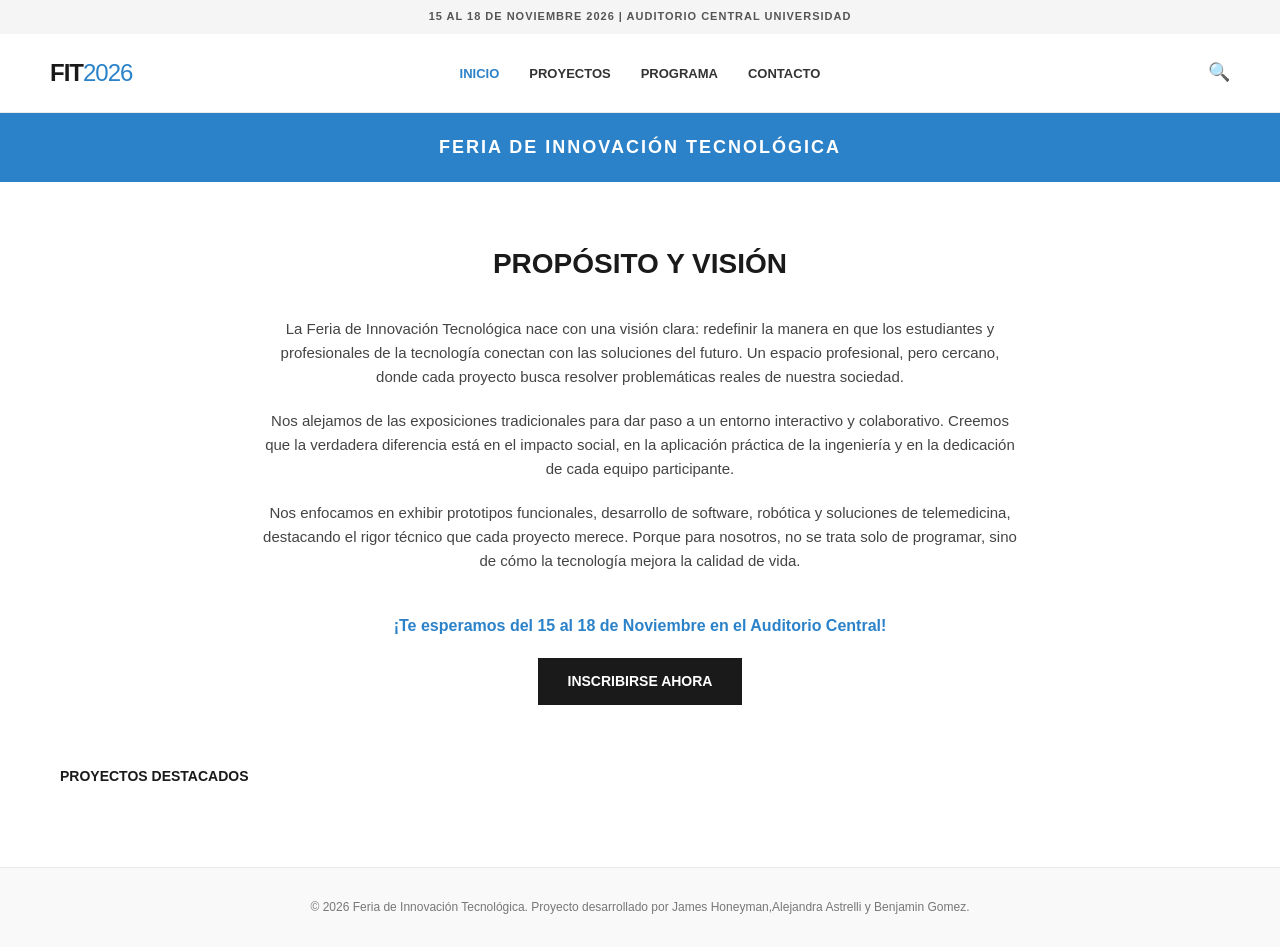
==== index.html @ aad3eea1 "Pagina Principal" ====
<!DOCTYPE html>
<html lang="es">
<head>
    <meta charset="UTF-8">
    <meta name="viewport" content="width=device-width, initial-scale=1.0">
    <title>Feria de Innovación Tecnológica</title>
    <link rel="stylesheet" href="css/styles.css">
</head>
<body>

    <!-- Franja superior de anuncio -->
    <div class="top-bar">
        <p>15 AL 18 DE NOVIEMBRE 2026 | AUDITORIO CENTRAL UNIVERSIDAD</p>
    </div>

    <!-- Encabezado con Logo y Navegación Centrada -->
    <header class="main-header">
        <div class="logo-container">
            <h1 class="logo">FIT<span>2026</span></h1>
        </div>
        
        <nav class="main-nav">
            <ul>
                <li><a href="index.html" class="active">INICIO</a></li>
                <li><a href="pagina1.html">PROYECTOS</a></li>
                <li><a href="pagina2.html">PROGRAMA</a></li>
                <li><a href="pagina3.html">CONTACTO</a></li>
            </ul>
        </nav>
        
        <!-- Iconos simulados a la derecha para equilibrar el diseño -->
        <div class="header-icons">
            <span class="icon">🔍</span>
        </div>
    </header>

    <!-- Franja Azul Institucional (Banner Título) -->
    <div class="title-banner">
        <h2>FERIA DE INNOVACIÓN TECNOLÓGICA</h2>
    </div>

    <!-- Contenido Principal Centrado -->
    <main>
        <section class="presentation-section">
            <h3>PROPÓSITO Y VISIÓN</h3>
            
            <p>La Feria de Innovación Tecnológica nace con una visión clara: redefinir la manera en que los estudiantes y profesionales de la tecnología conectan con las soluciones del futuro. Un espacio profesional, pero cercano, donde cada proyecto busca resolver problemáticas reales de nuestra sociedad.</p>
            
            <p>Nos alejamos de las exposiciones tradicionales para dar paso a un entorno interactivo y colaborativo. Creemos que la verdadera diferencia está en el impacto social, en la aplicación práctica de la ingeniería y en la dedicación de cada equipo participante.</p>
            
            <p>Nos enfocamos en exhibir prototipos funcionales, desarrollo de software, robótica y soluciones de telemedicina, destacando el rigor técnico que cada proyecto merece. Porque para nosotros, no se trata solo de programar, sino de cómo la tecnología mejora la calidad de vida.</p>
            
            <div class="cta-container">
                <p class="event-reminder"><strong>¡Te esperamos del 15 al 18 de Noviembre en el Auditorio Central!</strong></p>
                <a href="pagina3.html" class="btn-primary">INSCRIBIRSE AHORA</a>
            </div>
        </section>

        <!-- Aqui se deben dejar imagenes para la galeria  -->
        <section class="gallery-section">
            <h3 class="gallery-title">Proyectos Destacados</h3>
            <div class="image-grid">
                

            </div>
        </section>
    </main>

    <footer>
        <p>&copy; 2026 Feria de Innovación Tecnológica. Proyecto desarrollado por James Honeyman,Alejandra Astrelli y Benjamin Gomez.</p>
    </footer>

</body>
</html>
---- css/styles.css ----
/* Reset básico */
* {
    margin: 0;
    padding: 0;
    box-sizing: border-box;
    font-family: 'Helvetica Neue', Arial, sans-serif;
}

body {
    background-color: #ffffff;
    color: #1a1a1a;
    line-height: 1.6;
}

/* Franja superior pequeña */
.top-bar {
    background-color: #f5f5f5;
    text-align: center;
    padding: 8px;
    font-size: 11px;
    font-weight: bold;
    letter-spacing: 1px;
    color: #555;
}

/* Encabezado Principal */
.main-header {
    display: flex;
    justify-content: space-between;
    align-items: center;
    padding: 20px 50px;
    background-color: #fff;
    border-bottom: 1px solid #eaeaea;
}

.logo-container {
    flex: 1;
}

.logo {
    font-size: 24px;
    font-weight: 900;
    letter-spacing: -1px;
}

.logo span {
    font-weight: 300;
    color: #2b82c9; /* Azul institucional */
}

/* Navegación Centrada */
.main-nav {
    flex: 2;
    display: flex;
    justify-content: center;
}

.main-nav ul {
    list-style: none;
    display: flex;
    gap: 30px;
}

.main-nav ul li a {
    text-decoration: none;
    color: #333;
    font-size: 13px;
    font-weight: bold;
    text-transform: uppercase;
    transition: color 0.3s;
}

.main-nav ul li a:hover, .main-nav ul li a.active {
    color: #2b82c9;
}

.header-icons {
    flex: 1;
    display: flex;
    justify-content: flex-end;
    font-size: 18px;
}

/* Franja Azul (Banner) */
.title-banner {
    background-color: #2b82c9;
    color: #fff;
    text-align: center;
    padding: 20px 0;
}

.title-banner h2 {
    font-size: 18px;
    letter-spacing: 2px;
    margin: 0;
}

/* Sección de Presentación Centrada */
.presentation-section {
    max-width: 800px;
    margin: 60px auto;
    text-align: center;
    padding: 0 20px;
}

.presentation-section h3 {
    font-size: 28px;
    margin-bottom: 30px;
    text-transform: uppercase;
    font-weight: 900;
}

.presentation-section p {
    font-size: 15px;
    color: #444;
    margin-bottom: 20px;
}

/* Llamado a la acción */
.cta-container {
    margin-top: 40px;
}

.event-reminder {
    font-size: 16px !important;
    color: #2b82c9 !important;
    margin-bottom: 20px !important;
}

.btn-primary {
    display: inline-block;
    background-color: #1a1a1a;
    color: #fff;
    padding: 12px 30px;
    text-decoration: none;
    font-weight: bold;
    font-size: 14px;
    text-transform: uppercase;
    transition: background-color 0.3s;
}

.btn-primary:hover {
    background-color: #2b82c9;
}

/* Galería de Imágenes (Grid) */
.gallery-section {
    max-width: 1200px;
    margin: 0 auto 60px;
    padding: 0 20px;
}

.gallery-title {
    font-size: 14px;
    font-weight: bold;
    margin-bottom: 20px;
    text-transform: uppercase;
}

.image-grid {
    display: grid;
    grid-template-columns: repeat(4, 1fr);
    gap: 15px;
}

.grid-item img {
    width: 100%;
    height: 250px;
    object-fit: cover;
    background-color: #e0e0e0; /* Gris por si no hay imagen */
    display: block;
}

/* Responsive para pantallas pequeñas */
@media (max-width: 768px) {
    .image-grid {
        grid-template-columns: repeat(2, 1fr);
    }
    .main-header {
        flex-direction: column;
        gap: 20px;
    }
}

/* Pie de página */
footer {
    text-align: center;
    padding: 30px;
    background-color: #f9f9f9;
    font-size: 12px;
    color: #777;
    border-top: 1px solid #eaeaea;
}
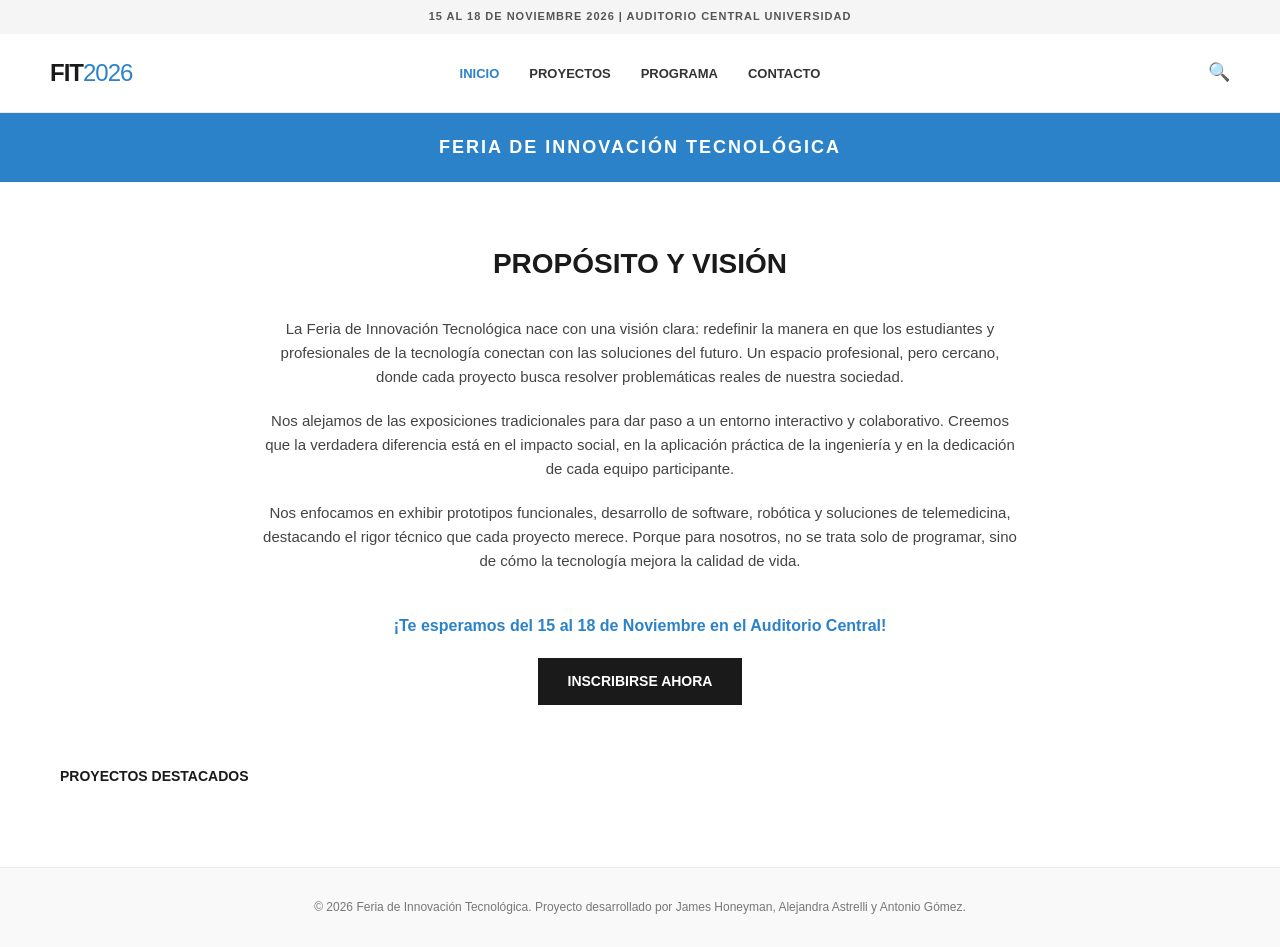
==== commit 38217535: "Creacion de la pagina de proyectos" ====
--- a/index.html
+++ b/index.html
@@ -1,11 +1,13 @@
 <!DOCTYPE html>
 <html lang="es">
+
 <head>
     <meta charset="UTF-8">
     <meta name="viewport" content="width=device-width, initial-scale=1.0">
     <title>Feria de Innovación Tecnológica</title>
     <link rel="stylesheet" href="css/styles.css">
 </head>
+
 <body>
 
     <!-- Franja superior de anuncio -->
@@ -18,16 +20,16 @@
         <div class="logo-container">
             <h1 class="logo">FIT<span>2026</span></h1>
         </div>
-        
+
         <nav class="main-nav">
             <ul>
                 <li><a href="index.html" class="active">INICIO</a></li>
-                <li><a href="pagina1.html">PROYECTOS</a></li>
+                <li><a href="proyectos.html">PROYECTOS</a></li>
                 <li><a href="pagina2.html">PROGRAMA</a></li>
                 <li><a href="pagina3.html">CONTACTO</a></li>
             </ul>
         </nav>
-        
+
         <!-- Iconos simulados a la derecha para equilibrar el diseño -->
         <div class="header-icons">
             <span class="icon">🔍</span>
@@ -43,15 +45,22 @@
     <main>
         <section class="presentation-section">
             <h3>PROPÓSITO Y VISIÓN</h3>
-            
-            <p>La Feria de Innovación Tecnológica nace con una visión clara: redefinir la manera en que los estudiantes y profesionales de la tecnología conectan con las soluciones del futuro. Un espacio profesional, pero cercano, donde cada proyecto busca resolver problemáticas reales de nuestra sociedad.</p>
-            
-            <p>Nos alejamos de las exposiciones tradicionales para dar paso a un entorno interactivo y colaborativo. Creemos que la verdadera diferencia está en el impacto social, en la aplicación práctica de la ingeniería y en la dedicación de cada equipo participante.</p>
-            
-            <p>Nos enfocamos en exhibir prototipos funcionales, desarrollo de software, robótica y soluciones de telemedicina, destacando el rigor técnico que cada proyecto merece. Porque para nosotros, no se trata solo de programar, sino de cómo la tecnología mejora la calidad de vida.</p>
-            
+
+            <p>La Feria de Innovación Tecnológica nace con una visión clara: redefinir la manera en que los estudiantes
+                y profesionales de la tecnología conectan con las soluciones del futuro. Un espacio profesional, pero
+                cercano, donde cada proyecto busca resolver problemáticas reales de nuestra sociedad.</p>
+
+            <p>Nos alejamos de las exposiciones tradicionales para dar paso a un entorno interactivo y colaborativo.
+                Creemos que la verdadera diferencia está en el impacto social, en la aplicación práctica de la
+                ingeniería y en la dedicación de cada equipo participante.</p>
+
+            <p>Nos enfocamos en exhibir prototipos funcionales, desarrollo de software, robótica y soluciones de
+                telemedicina, destacando el rigor técnico que cada proyecto merece. Porque para nosotros, no se trata
+                solo de programar, sino de cómo la tecnología mejora la calidad de vida.</p>
+
             <div class="cta-container">
-                <p class="event-reminder"><strong>¡Te esperamos del 15 al 18 de Noviembre en el Auditorio Central!</strong></p>
+                <p class="event-reminder"><strong>¡Te esperamos del 15 al 18 de Noviembre en el Auditorio
+                        Central!</strong></p>
                 <a href="pagina3.html" class="btn-primary">INSCRIBIRSE AHORA</a>
             </div>
         </section>
@@ -60,15 +69,17 @@
         <section class="gallery-section">
             <h3 class="gallery-title">Proyectos Destacados</h3>
             <div class="image-grid">
-                
+
 
             </div>
         </section>
     </main>
 
     <footer>
-        <p>&copy; 2026 Feria de Innovación Tecnológica. Proyecto desarrollado por James Honeyman,Alejandra Astrelli y Benjamin Gomez.</p>
+        <p>&copy; 2026 Feria de Innovación Tecnológica. Proyecto desarrollado por James Honeyman, Alejandra Astrelli y
+            Antonio Gómez.</p>
     </footer>
 
 </body>
+
 </html>
--- a/css/styles.css
+++ b/css/styles.css
@@ -12,7 +12,7 @@
     line-height: 1.6;
 }
 
-/* Franja superior pequeña */
+
 .top-bar {
     background-color: #f5f5f5;
     text-align: center;
@@ -23,7 +23,7 @@
     color: #555;
 }
 
-/* Encabezado Principal */
+
 .main-header {
     display: flex;
     justify-content: space-between;
@@ -45,10 +45,10 @@
 
 .logo span {
     font-weight: 300;
-    color: #2b82c9; /* Azul institucional */
-}
-
-/* Navegación Centrada */
+    color: #2b82c9;
+}
+
+
 .main-nav {
     flex: 2;
     display: flex;
@@ -70,7 +70,8 @@
     transition: color 0.3s;
 }
 
-.main-nav ul li a:hover, .main-nav ul li a.active {
+.main-nav ul li a:hover,
+.main-nav ul li a.active {
     color: #2b82c9;
 }
 
@@ -81,7 +82,7 @@
     font-size: 18px;
 }
 
-/* Franja Azul (Banner) */
+
 .title-banner {
     background-color: #2b82c9;
     color: #fff;
@@ -95,7 +96,7 @@
     margin: 0;
 }
 
-/* Sección de Presentación Centrada */
+
 .presentation-section {
     max-width: 800px;
     margin: 60px auto;
@@ -116,7 +117,7 @@
     margin-bottom: 20px;
 }
 
-/* Llamado a la acción */
+
 .cta-container {
     margin-top: 40px;
 }
@@ -143,7 +144,7 @@
     background-color: #2b82c9;
 }
 
-/* Galería de Imágenes (Grid) */
+/* Galería de Imágenes  */
 .gallery-section {
     max-width: 1200px;
     margin: 0 auto 60px;
@@ -167,22 +168,122 @@
     width: 100%;
     height: 250px;
     object-fit: cover;
-    background-color: #e0e0e0; /* Gris por si no hay imagen */
+    background-color: #e0e0e0;
+    /* en este espacio pueden dejar una imagen*/
     display: block;
 }
 
-/* Responsive para pantallas pequeñas */
+
 @media (max-width: 768px) {
     .image-grid {
         grid-template-columns: repeat(2, 1fr);
     }
+
     .main-header {
         flex-direction: column;
         gap: 20px;
     }
 }
 
-/* Pie de página */
+
+/* Proyectos */
+.projects-section {
+    max-width: 1200px;
+    margin: 0 auto 60px;
+    padding: 0 20px;
+    display: grid;
+    grid-template-columns: repeat(auto-fit, minmax(300px, 1fr));
+    gap: 30px;
+}
+
+.project-card {
+    background-color: #fff;
+    border: 1px solid #eaeaea;
+    border-radius: 12px;
+    overflow: hidden;
+    text-align: left;
+    transition: transform 0.3s, box-shadow 0.3s;
+    display: flex;
+    flex-direction: column;
+}
+
+.project-card:hover {
+    transform: translateY(-5px);
+    box-shadow: 0 10px 20px rgba(0, 0, 0, 0.05);
+}
+
+.project-image {
+    width: 100%;
+    height: 180px;
+    background-color: #f0f0f0;
+}
+
+.project-image img {
+    width: 100%;
+    height: 100%;
+    object-fit: cover;
+}
+
+.project-content {
+    padding: 20px;
+    flex-grow: 1;
+    display: flex;
+    flex-direction: column;
+}
+
+.project-category {
+    display: inline-block;
+    background-color: #e8f0fe;
+    color: #2b82c9;
+    font-size: 11px;
+    font-weight: bold;
+    padding: 4px 10px;
+    border-radius: 20px;
+    text-transform: uppercase;
+    margin-bottom: 12px;
+    align-self: flex-start;
+}
+
+.project-card h3 {
+    font-size: 20px;
+    margin-bottom: 10px;
+    color: #1a1a1a;
+}
+
+.project-card p {
+    font-size: 14px;
+    color: #555;
+    margin-bottom: 15px;
+    line-height: 1.5;
+}
+
+.project-meta {
+    margin-top: auto;
+    font-size: 12px;
+    color: #666;
+    border-top: 1px solid #eaeaea;
+    padding-top: 12px;
+}
+
+.meta-item {
+    margin-bottom: 5px;
+}
+
+.meta-item strong {
+    color: #333;
+}
+
+.project-footer {
+    padding: 0 20px 20px;
+}
+
+.project-footer .btn-primary {
+    display: block;
+    text-align: center;
+    border-radius: 6px;
+    padding: 10px 15px;
+}
+
 footer {
     text-align: center;
     padding: 30px;
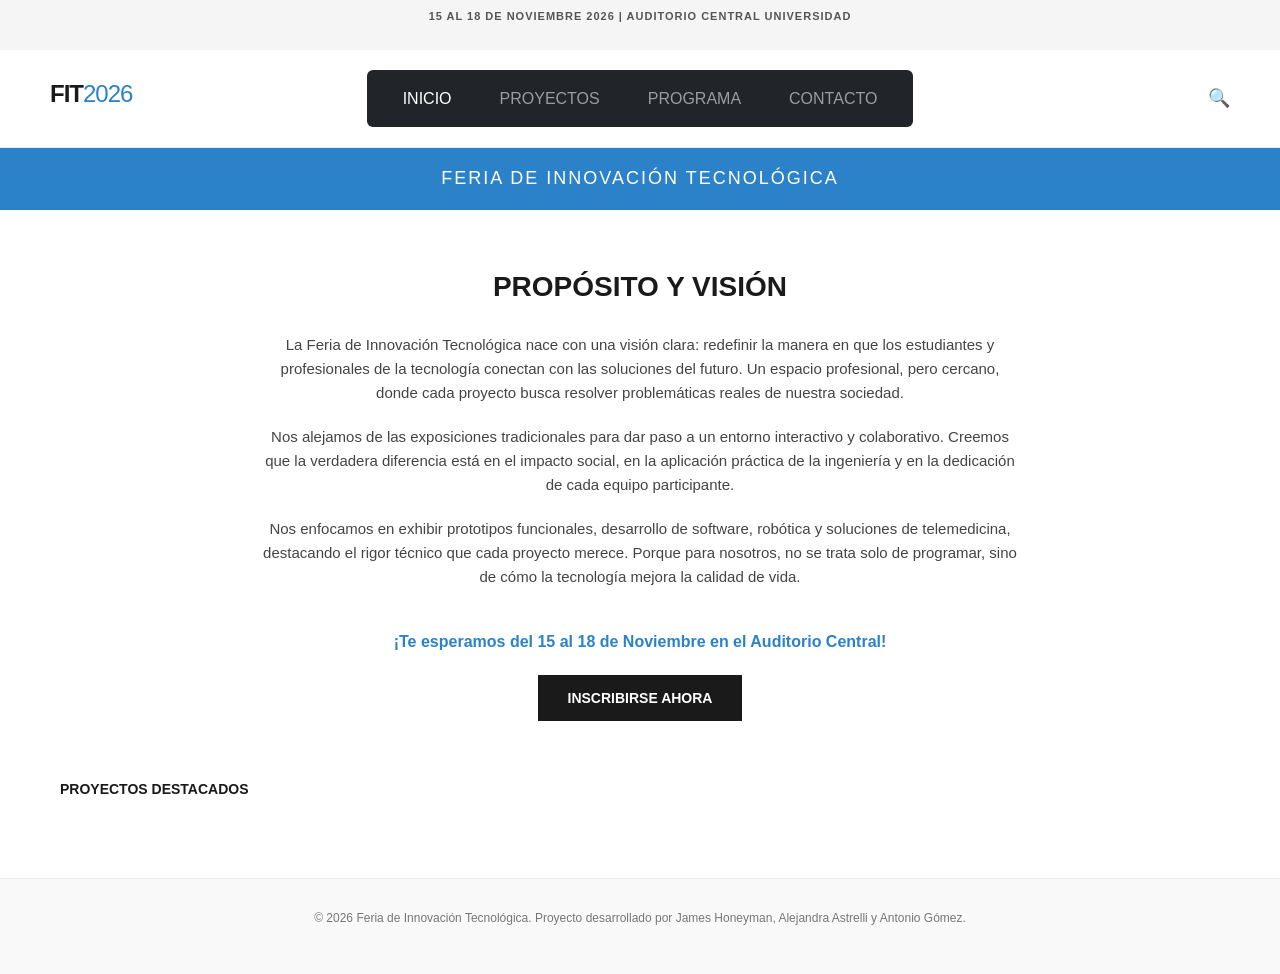
==== commit b460e893: "Update index.html unifique las paginas" ====
--- a/index.html
+++ b/index.html
@@ -5,6 +5,8 @@
     <meta charset="UTF-8">
     <meta name="viewport" content="width=device-width, initial-scale=1.0">
     <title>Feria de Innovación Tecnológica</title>
+    <!-- boostrap  -->
+    <link href="https://cdn.jsdelivr.net/npm/bootstrap@5.3.0/dist/css/bootstrap.min.css" rel="stylesheet">
     <link rel="stylesheet" href="css/styles.css">
 </head>
 
@@ -21,13 +23,21 @@
             <h1 class="logo">FIT<span>2026</span></h1>
         </div>
 
-        <nav class="main-nav">
-            <ul>
-                <li><a href="index.html" class="active">INICIO</a></li>
-                <li><a href="proyectos.html">PROYECTOS</a></li>
-                <li><a href="pagina2.html">PROGRAMA</a></li>
-                <li><a href="pagina3.html">CONTACTO</a></li>
-            </ul>
+        <!--reemplacé el menu del main por la barra del boostrap-->
+        <nav class="navbar navbar-expand-lg navbar-dark bg-dark rounded">
+            <div class="container-fluid">
+                <button class="navbar-toggler" type="button" data-bs-toggle="collapse" data-bs-target="#navbarNav">
+                    <span class="navbar-toggler-icon"></span>
+                </button>
+                <div class="collapse navbar-collapse justify-content-center" id="navbarNav">
+                    <ul class="navbar-nav">
+                        <li class="nav-item px-3"><a class="nav-link active" href="index.html">INICIO</a></li>
+                        <li class="nav-item px-3"><a class="nav-link" href="proyectos.html">PROYECTOS</a></li>
+                        <li class="nav-item px-3"><a class="nav-link" href="programa.html">PROGRAMA</a></li>
+                        <li class="nav-item px-3"><a class="nav-link" href="contacto.html">CONTACTO</a></li>
+                    </ul>
+                </div>
+            </div>
         </nav>
 
         <!-- Iconos simulados a la derecha para equilibrar el diseño -->
@@ -61,7 +71,8 @@
             <div class="cta-container">
                 <p class="event-reminder"><strong>¡Te esperamos del 15 al 18 de Noviembre en el Auditorio
                         Central!</strong></p>
-                <a href="pagina3.html" class="btn-primary">INSCRIBIRSE AHORA</a>
+                <!-- enlace "pagina3.html" a "contacto.html"  -->
+                <a href="contacto.html" class="btn-primary">INSCRIBIRSE AHORA</a>
             </div>
         </section>
 
@@ -69,7 +80,6 @@
         <section class="gallery-section">
             <h3 class="gallery-title">Proyectos Destacados</h3>
             <div class="image-grid">
-
 
             </div>
         </section>
@@ -80,6 +90,8 @@
             Antonio Gómez.</p>
     </footer>
 
+    <!--boostrap-->
+    <script src="https://cdn.jsdelivr.net/npm/bootstrap@5.3.0/dist/js/bootstrap.bundle.min.js"></script>
 </body>
 
-</html>+</html>
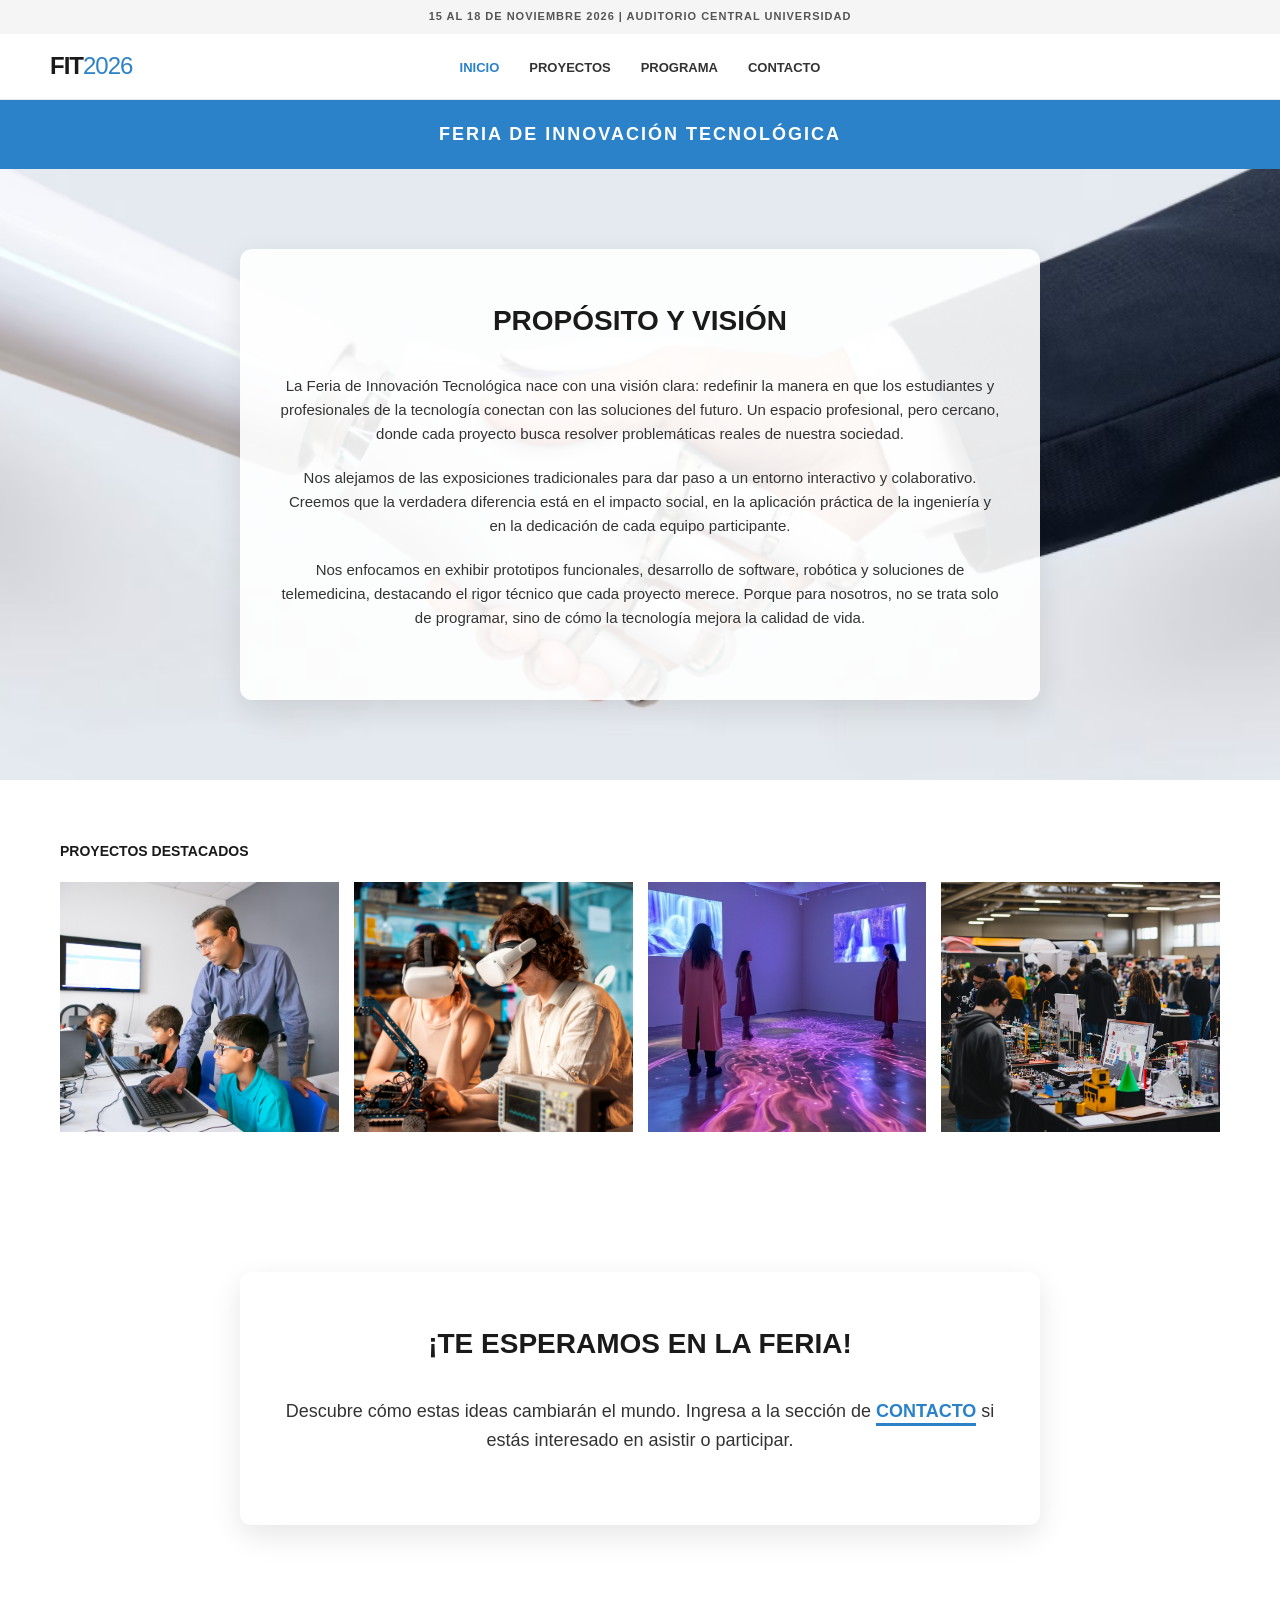
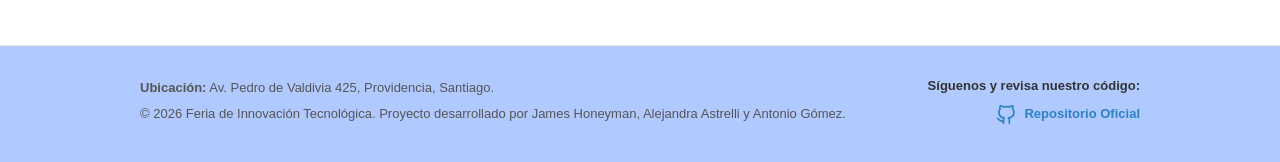
==== commit cc0f1c46: "Arreglo de las barras de navegacion, implementacion de imagenes y arreglos en la pagina de proyectos" ====
--- a/index.html
+++ b/index.html
@@ -5,44 +5,31 @@
     <meta charset="UTF-8">
     <meta name="viewport" content="width=device-width, initial-scale=1.0">
     <title>Feria de Innovación Tecnológica</title>
-    <!-- boostrap  -->
-    <link href="https://cdn.jsdelivr.net/npm/bootstrap@5.3.0/dist/css/bootstrap.min.css" rel="stylesheet">
     <link rel="stylesheet" href="css/styles.css">
 </head>
 
 <body>
 
-    <!-- Franja superior de anuncio -->
     <div class="top-bar">
         <p>15 AL 18 DE NOVIEMBRE 2026 | AUDITORIO CENTRAL UNIVERSIDAD</p>
     </div>
 
-    <!-- Encabezado con Logo y Navegación Centrada -->
     <header class="main-header">
         <div class="logo-container">
             <h1 class="logo">FIT<span>2026</span></h1>
         </div>
 
-        <!--reemplacé el menu del main por la barra del boostrap-->
-        <nav class="navbar navbar-expand-lg navbar-dark bg-dark rounded">
-            <div class="container-fluid">
-                <button class="navbar-toggler" type="button" data-bs-toggle="collapse" data-bs-target="#navbarNav">
-                    <span class="navbar-toggler-icon"></span>
-                </button>
-                <div class="collapse navbar-collapse justify-content-center" id="navbarNav">
-                    <ul class="navbar-nav">
-                        <li class="nav-item px-3"><a class="nav-link active" href="index.html">INICIO</a></li>
-                        <li class="nav-item px-3"><a class="nav-link" href="proyectos.html">PROYECTOS</a></li>
-                        <li class="nav-item px-3"><a class="nav-link" href="programa.html">PROGRAMA</a></li>
-                        <li class="nav-item px-3"><a class="nav-link" href="contacto.html">CONTACTO</a></li>
-                    </ul>
-                </div>
-            </div>
+        <nav class="main-nav">
+            <ul>
+                <li><a href="index.html" class="active">INICIO</a></li>
+                <li><a href="proyectos.html">PROYECTOS</a></li>
+                <li><a href="programa.html">PROGRAMA</a></li>
+                <li><a href="contacto.html">CONTACTO</a></li>
+            </ul>
         </nav>
 
-        <!-- Iconos simulados a la derecha para equilibrar el diseño -->
         <div class="header-icons">
-            <span class="icon">🔍</span>
+            <span class="icon"></span>
         </div>
     </header>
 
@@ -53,45 +40,93 @@
 
     <!-- Contenido Principal Centrado -->
     <main>
-        <section class="presentation-section">
-            <h3>PROPÓSITO Y VISIÓN</h3>
+        <!-- Sección con imagen de fondo sutil y texto legible -->
+        <section class="presentation-section con-fondo">
+            <div class="contenedor-texto-fondo">
+                <h3>PROPÓSITO Y VISIÓN</h3>
 
-            <p>La Feria de Innovación Tecnológica nace con una visión clara: redefinir la manera en que los estudiantes
-                y profesionales de la tecnología conectan con las soluciones del futuro. Un espacio profesional, pero
-                cercano, donde cada proyecto busca resolver problemáticas reales de nuestra sociedad.</p>
+                <p>La Feria de Innovación Tecnológica nace con una visión clara: redefinir la manera en que los
+                    estudiantes
+                    y profesionales de la tecnología conectan con las soluciones del futuro. Un espacio profesional,
+                    pero
+                    cercano, donde cada proyecto busca resolver problemáticas reales de nuestra sociedad.</p>
 
-            <p>Nos alejamos de las exposiciones tradicionales para dar paso a un entorno interactivo y colaborativo.
-                Creemos que la verdadera diferencia está en el impacto social, en la aplicación práctica de la
-                ingeniería y en la dedicación de cada equipo participante.</p>
+                <p>Nos alejamos de las exposiciones tradicionales para dar paso a un entorno interactivo y colaborativo.
+                    Creemos que la verdadera diferencia está en el impacto social, en la aplicación práctica de la
+                    ingeniería y en la dedicación de cada equipo participante.</p>
 
-            <p>Nos enfocamos en exhibir prototipos funcionales, desarrollo de software, robótica y soluciones de
-                telemedicina, destacando el rigor técnico que cada proyecto merece. Porque para nosotros, no se trata
-                solo de programar, sino de cómo la tecnología mejora la calidad de vida.</p>
+                <p>Nos enfocamos en exhibir prototipos funcionales, desarrollo de software, robótica y soluciones de
+                    telemedicina, destacando el rigor técnico que cada proyecto merece. Porque para nosotros, no se
+                    trata
+                    solo de programar, sino de cómo la tecnología mejora la calidad de vida.</p>
 
-            <div class="cta-container">
-                <p class="event-reminder"><strong>¡Te esperamos del 15 al 18 de Noviembre en el Auditorio
-                        Central!</strong></p>
-                <!-- enlace "pagina3.html" a "contacto.html"  -->
-                <a href="contacto.html" class="btn-primary">INSCRIBIRSE AHORA</a>
+        </section>
+
+        <section class="gallery-section">
+            <h3 class="gallery-title">Proyectos Destacados</h3>
+            <div class="image-grid">
+                <div class="grid-item">
+                    <img src="img/pupils-doing-task-laptops-focused-teacher-monitoring-them.jpg"
+                        alt="Forjando el futuro digital.">
+                </div>
+                <div class="grid-item">
+                    <img src="img/young-man-woman-vr-glasses-doing-experiments-robotics-laboratory-robot-tools.jpg"
+                        alt="Ideas que desafían los límites.">
+                </div>
+                <div class="grid-item">
+                    <img src="img/Exposicion-inmersiva-de-arte-digital.jpeg" alt="Innovación pura en exhibición.">
+                </div>
+                <div class="grid-item">
+                    <img src="img/StockCake-Feria_tecnológica_innovadora-1278825-standard.jpg"
+                        alt="Ingeniería de próxima generación.">
+                </div>
             </div>
         </section>
 
-        <!-- Aqui se deben dejar imagenes para la galeria  -->
-        <section class="gallery-section">
-            <h3 class="gallery-title">Proyectos Destacados</h3>
-            <div class="image-grid">
-
+        <section class="presentation-section con-fondo-contacto " style="margin-bottom: 0;">
+            <div class="contenedor-texto-fondo">
+                <h2>¡TE ESPERAMOS EN LA FERIA!</h2>
+                <p style="font-size: 18px; margin-top: 15px;">
+                    Descubre cómo estas ideas cambiarán el mundo. Ingresa a la sección de
+                    <a href="contacto.html" class="link-destacado">CONTACTO</a>
+                    si estás interesado en asistir o participar.
+                </p>
             </div>
         </section>
     </main>
 
-    <footer>
-        <p>&copy; 2026 Feria de Innovación Tecnológica. Proyecto desarrollado por James Honeyman, Alejandra Astrelli y
-            Antonio Gómez.</p>
+    <footer class="main-footer">
+        <div class="footer-content">
+            <div class="footer-info">
+                <p><strong>Ubicación:</strong> Av. Pedro de Valdivia 425, Providencia, Santiago.</p>
+                <p>&copy; 2026 Feria de Innovación Tecnológica. Proyecto desarrollado por James Honeyman, Alejandra
+                    Astrelli y Antonio Gómez.</p>
+            </div>
+
+            <div class="footer-social">
+                <p>Síguenos y revisa nuestro código:</p>
+                <a href="https://github.com/jamesuhoneyman-source/EVALUACI-N-DESARROLLO-DE-APLICACIONES-WEB-SOLEMNE-N-1"
+                    target="_blank" class="github-link">
+                    <svg viewBox="0 0 24 24" width="20" height="20" stroke="currentColor" stroke-width="2" fill="none"
+                        stroke-linecap="round" stroke-linejoin="round">
+                        <path
+                            d="M9 19c-5 1.5-5-2.5-7-3m14 6v-3.87a3.37 3.37 0 0 0-.94-2.61c3.14-.35 6.44-1.54 6.44-7A5.44 5.44 0 0 0 20 4.77 5.07 5.07 0 0 0 19.91 1S18.73.65 16 2.48a13.38 13.38 0 0 0-7 0C6.27.65 5.09 1 5.09 1A5.07 5.07 0 0 0 5 4.77a5.44 5.44 0 0 0-1.5 3.78c0 5.42 3.3 6.61 6.44 7A3.37 3.37 0 0 0 9 18.13V22">
+                        </path>
+                    </svg>
+                    Repositorio Oficial
+                </a>
+            </div>
+        </div>
     </footer>
 
-    <!--boostrap-->
-    <script src="https://cdn.jsdelivr.net/npm/bootstrap@5.3.0/dist/js/bootstrap.bundle.min.js"></script>
+    <script>
+        window.addEventListener('scroll', function () {
+            const header = document.querySelector('.main-header');
+
+            header.classList.toggle('scrolled', window.scrollY > 50);
+        });
+    </script>
+
 </body>
 
-</html>
+</html>
--- a/css/styles.css
+++ b/css/styles.css
@@ -1,4 +1,3 @@
-/* Reset básico */
 * {
     margin: 0;
     padding: 0;
@@ -12,7 +11,6 @@
     line-height: 1.6;
 }
 
-
 .top-bar {
     background-color: #f5f5f5;
     text-align: center;
@@ -23,7 +21,12 @@
     color: #555;
 }
 
-
+.top-bar p {
+    margin: 0 !important;
+    padding: 0 !important;
+}
+
+/*NAVEGACIÓN*/
 .main-header {
     display: flex;
     justify-content: space-between;
@@ -31,6 +34,19 @@
     padding: 20px 50px;
     background-color: #fff;
     border-bottom: 1px solid #eaeaea;
+
+    position: sticky;
+    top: 0;
+    z-index: 1000;
+    transition: padding 0.3s ease, box-shadow 0.3s ease, background-color 0.3s ease;
+}
+
+.main-header.scrolled {
+    padding: 10px 50px;
+    background-color: rgba(255, 255, 255, 0.95);
+    box-shadow: 0 4px 15px rgba(0, 0, 0, 0.08);
+    border-bottom: none;
+    backdrop-filter: blur(5px);
 }
 
 .logo-container {
@@ -41,6 +57,9 @@
     font-size: 24px;
     font-weight: 900;
     letter-spacing: -1px;
+    margin: 0 !important;
+    padding: 0 !important;
+    line-height: 1;
 }
 
 .logo span {
@@ -48,7 +67,6 @@
     color: #2b82c9;
 }
 
-
 .main-nav {
     flex: 2;
     display: flex;
@@ -56,9 +74,11 @@
 }
 
 .main-nav ul {
-    list-style: none;
-    display: flex;
-    gap: 30px;
+    list-style: none !important;
+    display: flex !important;
+    gap: 30px !important;
+    margin: 0 !important;
+    padding: 0 !important;
 }
 
 .main-nav ul li a {
@@ -79,9 +99,8 @@
     flex: 1;
     display: flex;
     justify-content: flex-end;
-    font-size: 18px;
-}
-
+    font-size: center;
+}
 
 .title-banner {
     background-color: #2b82c9;
@@ -96,15 +115,39 @@
     margin: 0;
 }
 
-
+/*SECCIONES CON FONDO EXTENDIDO*/
 .presentation-section {
+    width: 100%;
+    padding: 80px 20px;
+    margin: 0 0 60px 0;
+}
+
+.con-fondo {
+    background: url('../img/tecnologia-fondo-AI-transformacion-digital.png');
+    background-size: cover;
+    background-position: center;
+    background-attachment: fixed;
+}
+
+.con-fondo-contacto {
+    background: url('../img/Orador_cautivando_a_la_audiencia-661003-standard.jpg');
+    background-size: cover;
+    background-position: center;
+    background-attachment: fixed;
+}
+
+.contenedor-texto-fondo {
     max-width: 800px;
-    margin: 60px auto;
+    margin: 0 auto;
     text-align: center;
-    padding: 0 20px;
-}
-
-.presentation-section h3 {
+    padding: 50px 40px;
+    background-color: rgba(255, 255, 255, 0.9);
+    border-radius: 12px;
+    box-shadow: 0 10px 30px rgba(0, 0, 0, 0.1);
+}
+
+.presentation-section h3,
+.contenedor-texto-fondo h2 {
     font-size: 28px;
     margin-bottom: 30px;
     text-transform: uppercase;
@@ -113,38 +156,38 @@
 
 .presentation-section p {
     font-size: 15px;
-    color: #444;
+    color: #333;
     margin-bottom: 20px;
-}
-
-
-.cta-container {
-    margin-top: 40px;
-}
-
-.event-reminder {
-    font-size: 16px !important;
-    color: #2b82c9 !important;
-    margin-bottom: 20px !important;
-}
-
-.btn-primary {
-    display: inline-block;
-    background-color: #1a1a1a;
-    color: #fff;
-    padding: 12px 30px;
+    font-weight: 500;
+}
+
+.link-destacado {
+    color: #2b82c9;
+    font-weight: 900;
     text-decoration: none;
-    font-weight: bold;
-    font-size: 14px;
-    text-transform: uppercase;
-    transition: background-color 0.3s;
-}
-
-.btn-primary:hover {
-    background-color: #2b82c9;
-}
-
-/* Galería de Imágenes  */
+    border-bottom: 3px solid #2b82c9;
+    padding-bottom: 2px;
+    transition: color 0.3s, border-color 0.3s;
+}
+
+.link-destacado:hover {
+    color: #1a1a1a;
+    border-color: #1a1a1a;
+}
+
+/*EFECTO SCROLL*/
+.reveal {
+    opacity: 0;
+    transform: translateY(60px);
+    transition: all 0.8s cubic-bezier(0.5, 0, 0, 1);
+}
+
+.reveal.active {
+    opacity: 1;
+    transform: translateY(0);
+}
+
+/*GALERÍA DE IMÁGENES*/
 .gallery-section {
     max-width: 1200px;
     margin: 0 auto 60px;
@@ -169,11 +212,58 @@
     height: 250px;
     object-fit: cover;
     background-color: #e0e0e0;
-    /* en este espacio pueden dejar una imagen*/
     display: block;
 }
 
-
+/*FOOTER INSTITUCIONAL*/
+.main-footer {
+    background-color: #b0c9ff;
+    border-top: 1px solid #eaeaea;
+    padding: 30px 20px;
+    color: #555;
+    font-size: 13px;
+    margin-top: 40px;
+}
+
+.footer-content {
+    max-width: 1000px;
+    margin: 0 auto;
+    display: flex;
+    justify-content: space-between;
+    align-items: center;
+    flex-wrap: wrap;
+    gap: 20px;
+}
+
+.footer-info p {
+    margin-bottom: 5px;
+}
+
+.footer-social {
+    text-align: right;
+}
+
+.footer-social p {
+    margin-bottom: 8px;
+    font-weight: bold;
+    color: #333;
+}
+
+.github-link {
+    display: inline-flex;
+    align-items: center;
+    gap: 8px;
+    text-decoration: none;
+    color: #2b82c9;
+    font-weight: bold;
+    transition: color 0.3s ease;
+}
+
+.github-link:hover {
+    color: #1a5c94;
+}
+
+/*RESPONSIVIDAD */
 @media (max-width: 768px) {
     .image-grid {
         grid-template-columns: repeat(2, 1fr);
@@ -183,10 +273,18 @@
         flex-direction: column;
         gap: 20px;
     }
-}
-
-
-/* Proyectos */
+
+    .footer-content {
+        flex-direction: column;
+        text-align: center;
+    }
+
+    .footer-social {
+        text-align: center;
+    }
+}
+
+/*CÓDIGO DE PROYECTOS*/
 .projects-section {
     max-width: 1200px;
     margin: 0 auto 60px;
@@ -279,16 +377,41 @@
 
 .project-footer .btn-primary {
     display: block;
+    background-color: #1a1a1a;
+    color: #fff;
+    text-decoration: none;
+    font-weight: bold;
+    font-size: 14px;
+    text-transform: uppercase;
+    transition: background-color 0.3s;
     text-align: center;
     border-radius: 6px;
     padding: 10px 15px;
-}
-
-footer {
-    text-align: center;
-    padding: 30px;
-    background-color: #f9f9f9;
-    font-size: 12px;
-    color: #777;
-    border-top: 1px solid #eaeaea;
+    border: none;
+    cursor: pointer;
+}
+
+.project-footer .btn-primary:hover {
+    background-color: #2b82c9;
+}
+
+/* Botón principal (Global) */
+.btn-primary {
+    display: inline-block;
+    background-color: #1a1a1a;
+    color: #fff;
+    padding: 12px 30px;
+    text-decoration: none;
+    font-weight: bold;
+    font-size: 14px;
+    text-transform: uppercase;
+    transition: background-color 0.3s;
+    border: none;
+    cursor: pointer;
+    border-radius: 6px;
+}
+
+.btn-primary:hover {
+    background-color: #2b82c9;
+    color: #fff;
 }
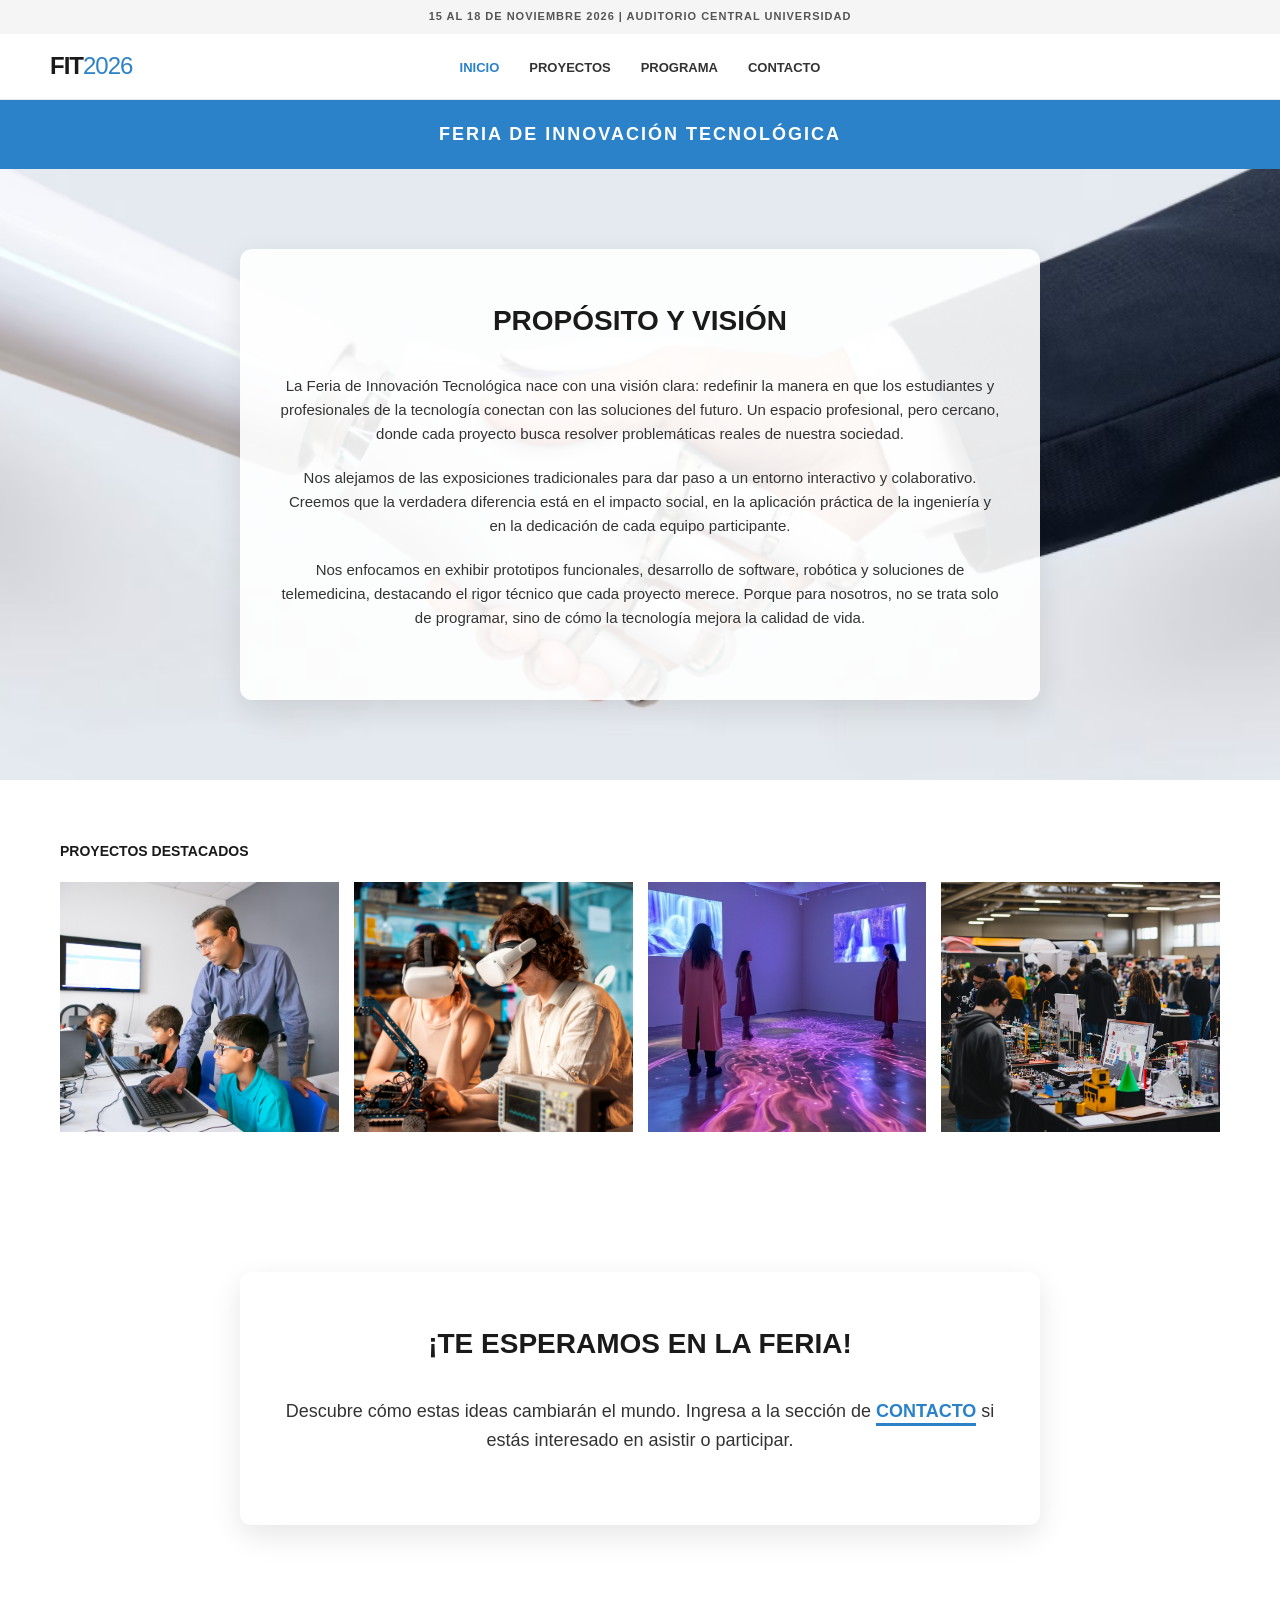
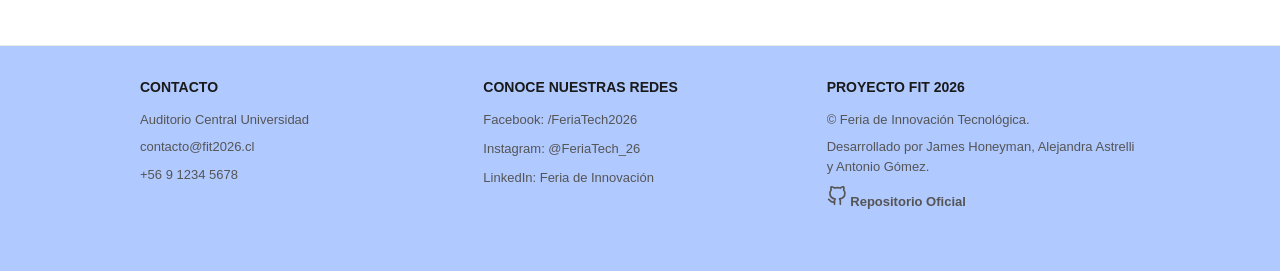
==== commit 52b6e80f: "implementacion de datos de contacto al footer" ====
--- a/index.html
+++ b/index.html
@@ -97,14 +97,24 @@
 
     <footer class="main-footer">
         <div class="footer-content">
-            <div class="footer-info">
-                <p><strong>Ubicación:</strong> Av. Pedro de Valdivia 425, Providencia, Santiago.</p>
-                <p>&copy; 2026 Feria de Innovación Tecnológica. Proyecto desarrollado por James Honeyman, Alejandra
-                    Astrelli y Antonio Gómez.</p>
+            <div class="footer-section">
+                <h4>Contacto</h4>
+                <p>Auditorio Central Universidad</p>
+                <p>contacto@fit2026.cl</p>
+                <p>+56 9 1234 5678</p>
             </div>
 
-            <div class="footer-social">
-                <p>Síguenos y revisa nuestro código:</p>
+            <div class="footer-section">
+                <h4>Conoce nuestras Redes</h4>
+                <a href="#">Facebook: /FeriaTech2026</a>
+                <a href="#">Instagram: @FeriaTech_26</a>
+                <a href="#">LinkedIn: Feria de Innovación</a>
+            </div>
+
+            <div class="footer-section">
+                <h4>Proyecto FIT 2026</h4>
+                <p>&copy; Feria de Innovación Tecnológica.</p>
+                <p>Desarrollado por James Honeyman, Alejandra Astrelli y Antonio Gómez.</p>
                 <a href="https://github.com/jamesuhoneyman-source/EVALUACI-N-DESARROLLO-DE-APLICACIONES-WEB-SOLEMNE-N-1"
                     target="_blank" class="github-link">
                     <svg viewBox="0 0 24 24" width="20" height="20" stroke="currentColor" stroke-width="2" fill="none"
--- a/css/styles.css
+++ b/css/styles.css
@@ -230,33 +230,51 @@
     margin: 0 auto;
     display: flex;
     justify-content: space-between;
-    align-items: center;
+    align-items: flex-start;
     flex-wrap: wrap;
-    gap: 20px;
-}
-
-.footer-info p {
-    margin-bottom: 5px;
-}
-
-.footer-social {
-    text-align: right;
-}
-
-.footer-social p {
+    gap: 30px;
+}
+
+.footer-section {
+    flex: 1;
+    min-width: 250px;
+    margin-bottom: 20px;
+}
+
+.footer-section h4 {
+    color: #1a1a1a;
+    font-size: 14px;
+    margin-bottom: 12px;
+    font-weight: 900;
+    text-transform: uppercase;
+}
+
+.footer-section p {
     margin-bottom: 8px;
-    font-weight: bold;
-    color: #333;
-}
+    line-height: 1.5;
+}
+
+.footer-section a {
+    display: block;
+    color: #555;
+    text-decoration: none;
+    margin-bottom: 8px;
+    transition: color 0.3s;
+}
+
+.footer-section a:hover {
+    color: #2b82c9;
+}
+
+
 
 .github-link {
     display: inline-flex;
     align-items: center;
     gap: 8px;
-    text-decoration: none;
-    color: #2b82c9;
-    font-weight: bold;
-    transition: color 0.3s ease;
+    font-weight: bold;
+    margin-top: 10px;
+    color: #2b82c9;
 }
 
 .github-link:hover {
